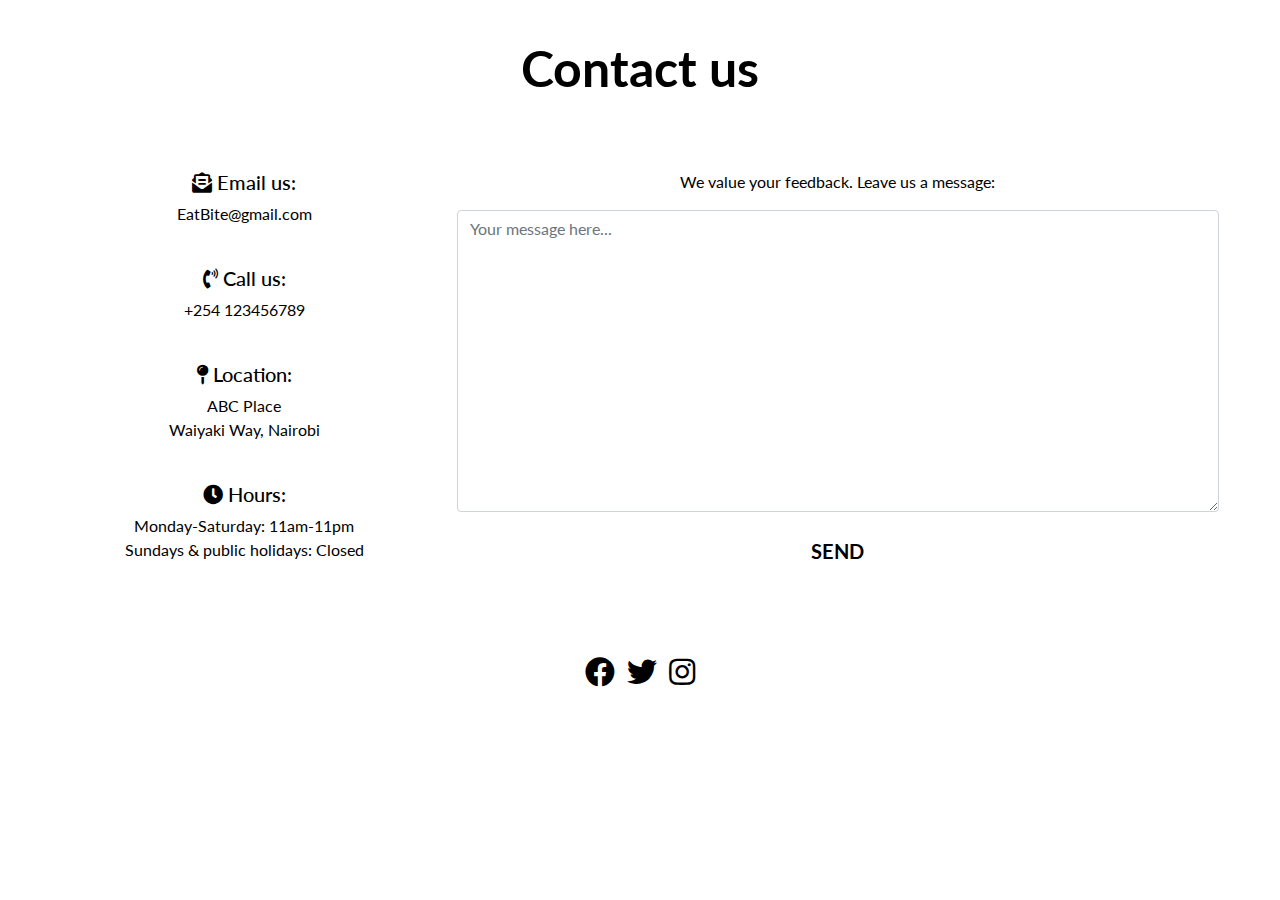
==== contact.html @ 5bd04d98 "add contact file" ====
<!DOCTYPE html>
<html lang="en">
<head>
    <meta charset="UTF-8">
    <meta name="viewport" content="width=device-width, initial-scale=1.0">
    <link rel="icon" type="image/jpg" href="images/lorna/icon.jpg"></link>
    <link rel="stylesheet" href="https://stackpath.bootstrapcdn.com/bootstrap/4.3.1/css/bootstrap.min.css">
    <!--CDN link to bootstrap CSS -->
    <link rel="stylesheet" href="css/mdb.min.css">
    <link rel="stylesheet" href="css/mdb.css">
    <!--used for carousel-->
    <link href="https://fonts.googleapis.com/css?family=Lato|Zhi+Mang+Xing&display=swap" rel="stylesheet">
    <link rel="stylesheet" href="https://use.fontawesome.com/releases/v5.8.2/css/all.css">
    <link rel="stylesheet" href="https://cdnjs.cloudflare.com/ajax/libs/font-awesome/4.7.0/css/font-awesome.min.css">
    <!--allows for importing of fontawesome icons -->
    <link rel="stylesheet" type="text/css" href="css/styles.css">
    <script src="js/jquery-3.4.1.js"></script>
    <script src="js/bootstrap.min.js"></script>
    <title>Contact Us</title>
</head>

<body>
    <div id="contactus">
        <h3><b>Contact us</b></h3>
        <div class="row contactcontent">
            <div class="col-md-4">
                <h5><i class="fas fa-envelope-open-text"></i>&nbsp;Email us:</h5>
                <p>EatBite@gmail.com</p>
                <br>
                <h5><i class="fas fa-phone-volume"></i>&nbsp;Call us:</h5>
                <p>+254 123456789</p>
                <br>
                <h5><i class="fas fa-map-pin"></i>&nbsp;Location:</h5>
                <p>ABC Place
                    <br>Waiyaki Way, Nairobi</p>
                <br>
                <h5><i class="fas fa-clock"></i>&nbsp;Hours:</h5>
                <p>Monday-Saturday: 11am-11pm
                    <br>Sundays & public holidays: Closed</p>
            </div>
            <div class="col-md-8">
                <p>We value your feedback. Leave us a message:</p>
                <form id="messageForm">
                    <div class="form-group textarea">
                        <textarea type="text" name="message" id="message" class="form-control" rows="12" placeholder="Your message here..." required></textarea>
                        <button type="submit" class="btn" onclick="clearTextarea()">SEND</button>
                    </div>
                </form>
            </div>
        </div>
        <div class="socials">
            <span><i class="fab fa-facebook icon_facebook" style="font-size:30px" ></i></span>&nbsp;&nbsp;
            <span><i class="fab fa-twitter" style="font-size:30px"></i></span>&nbsp;&nbsp;
            <span><i class="fab fa-instagram icon_instagram" style="font-size:30px"></i></span>
        </div>
        <br>
    </div>
</body>
---- css/styles.css ----
body {
    font-family: "Lato", sans-serif;
    margin: 0;
  }
  
  .sidenav {
    display: none;
    height: 100%;
    width: 250px;
    position: fixed;
    z-index: 1;
    top: 0;
    left: 0;
    background-color:white;
    overflow-x: hidden;
    padding-top: 60px;
  }
  
  .sidenav a {
    padding: 8px 8px 8px 32px;
    text-decoration: none;
    font-size: 25px;
    color:black;
    display: block;
  }
  
  .sidenav a:hover {
    color: black;
  }
  
  .sidenav .closebtn {
    position: absolute;
    top: 0;
    right: 25px;
    font-size: 40px;
    margin-left: 40px;
  }
  div#brand-name{
    font-family: 'Qwigley', cursive;
    font-size: 6vw;
    display: inline;
    max-height: 2%;
    float:left;
  }
  .navbar .container{
    margin: 0;
    height: 45px; /*set height of navbar*/
    float:left;
  }
  
  @media screen and (max-height: 800px) {
    .sidenav {padding-top: 15px;}
    .sidenav a {font-size: 15px;}
  }
  img {
      width:100%;
  }
  .container-fluid {
    position: relative;
    text-align: center;
    color:black;
  }
  .centered {
    position: absolute;
    top: 50%;
    left: 50%;
    transform: translate(-50%, -50%);
    font-size: 100px;
  }
/* NEW RESTAURANTS*/
  #new {
      text-align: left;
      border: 1px black;
      padding:6px;
      margin: 20px;
  }
  * {
    box-sizing: border-box;
  }
  
  /* Float four columns side by side */
  .column {
    float: left;
    width: 25%;
    padding: 0 10px;
  }
  
  /* Remove extra left and right margins, due to padding in columns */
  .row {margin: 0 -5px;}
  
  /* Clear floats after the columns */
  .row:after {
    content: "";
    display: table;
    clear: both;
  }
  
  /* Style the counter cards */
  .card {
    box-shadow: 0 4px 8px 0 rgba(0, 0, 0, 0.2); /* this adds the "card" effect */
    padding: 16px;
    text-align: center;
    background-color: #f1f1f1;
  }
  
  /* Responsive columns - one column layout (vertical) on small screens */
  @media screen and (max-width: 800px) {
    .column {
      width: 100%;
      display: block;
      margin-bottom: 20px;
    }
  }
/* NEW RESTAURANTS */

/* CUISINES*/
  .header {
    text-align: center;
    padding: 32px;
  }
  
  .row {
    display: flex;
    flex-wrap: wrap;
    padding: 0 4px;
  }
  
  /* Create four equal columns that sits next to each other */
  .column {
    flex: 25%;
    max-width: 25%;
    padding: 0 4px;
  }
  
  .column img {
    margin-top: 8px;
    vertical-align: middle;
  }
  
  /* Responsive layout - makes a two column-layout instead of four columns */
  @media (max-width: 800px) {
    .column {
      flex: 50%;
      max-width: 50%;
    }
  }
  
  /* Responsive layout - makes the two columns stack on top of each other instead of next to each other */
  @media (max-width: 600px) {
    .column {
      flex: 100%;
      max-width: 100%;
    }
  }
/* CUISINES */

/* CONTACT US */
  #contactus{
    width: 100%;
    height: auto;
    text-align: center;
    color:black;
    background-image: url("../images/lorna/miss-zhang-jz0xIgcwyL0-unsplash.jpg");
    background-size: cover;
  }
  #contactus img{
    object-fit: cover;
    height: auto;
  }
  #contactus .btn{
    background: transparent !important;
    color:black;
    font-weight: bolder;
    padding: 3%;
    font-size: 20px;
  }
  h3{
    padding-top: 3%;
    font-size: 50px;
    padding-bottom: 1%;
  }
  #message{
    color: black;
    background: transparent;
  }
  .contactcontent{
    padding: 4%;
  }
  /*CONTACT US*/
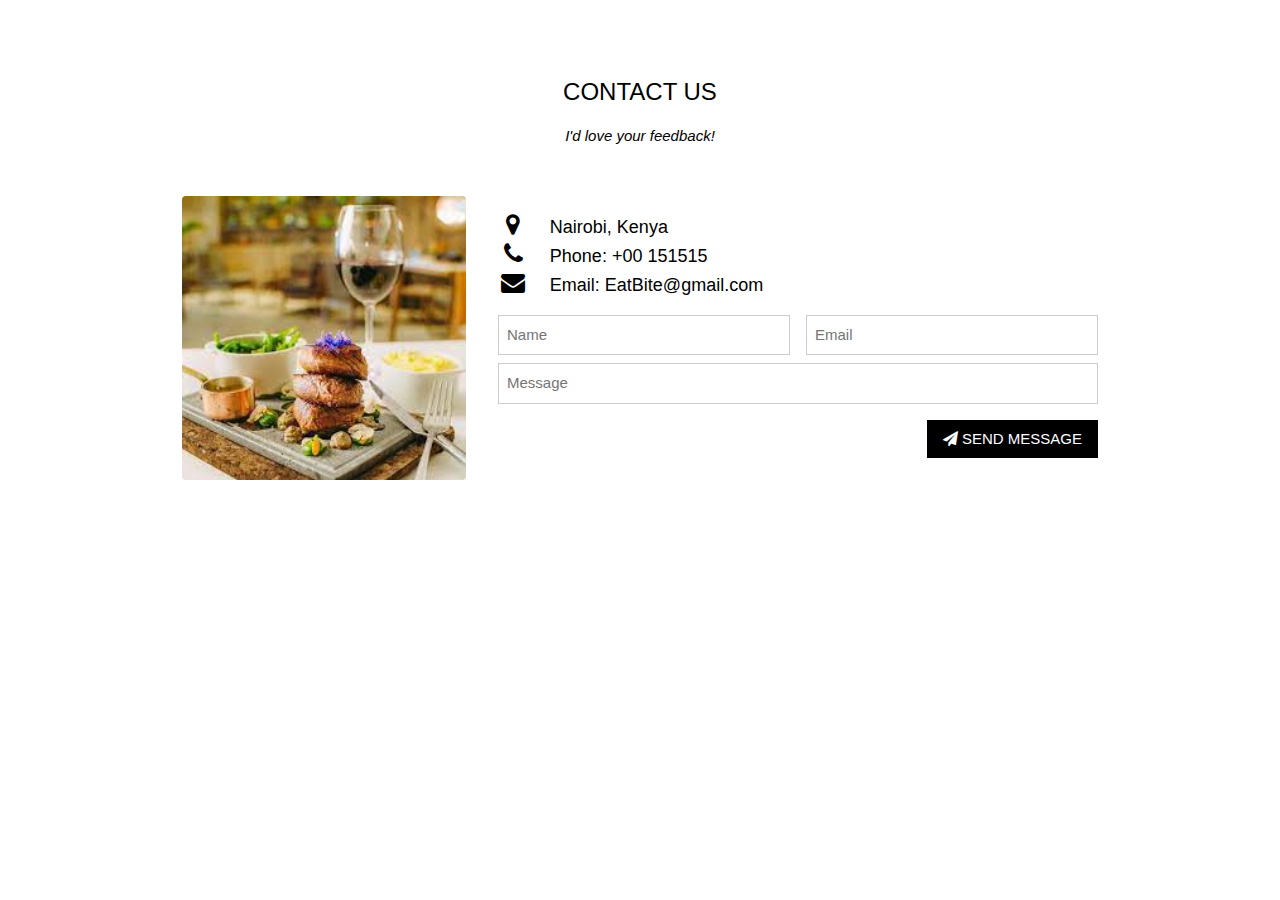
==== commit e8611f32: "add listing file" ====
--- a/contact.html
+++ b/contact.html
@@ -1,58 +1,43 @@
 <!DOCTYPE html>
 <html lang="en">
-<head>
-    <meta charset="UTF-8">
-    <meta name="viewport" content="width=device-width, initial-scale=1.0">
-    <link rel="icon" type="image/jpg" href="images/lorna/icon.jpg"></link>
-    <link rel="stylesheet" href="https://stackpath.bootstrapcdn.com/bootstrap/4.3.1/css/bootstrap.min.css">
-    <!--CDN link to bootstrap CSS -->
-    <link rel="stylesheet" href="css/mdb.min.css">
-    <link rel="stylesheet" href="css/mdb.css">
-    <!--used for carousel-->
-    <link href="https://fonts.googleapis.com/css?family=Lato|Zhi+Mang+Xing&display=swap" rel="stylesheet">
-    <link rel="stylesheet" href="https://use.fontawesome.com/releases/v5.8.2/css/all.css">
-    <link rel="stylesheet" href="https://cdnjs.cloudflare.com/ajax/libs/font-awesome/4.7.0/css/font-awesome.min.css">
-    <!--allows for importing of fontawesome icons -->
-    <link rel="stylesheet" type="text/css" href="css/styles.css">
-    <script src="js/jquery-3.4.1.js"></script>
-    <script src="js/bootstrap.min.js"></script>
-    <title>Contact Us</title>
-</head>
-
-<body>
-    <div id="contactus">
-        <h3><b>Contact us</b></h3>
-        <div class="row contactcontent">
-            <div class="col-md-4">
-                <h5><i class="fas fa-envelope-open-text"></i>&nbsp;Email us:</h5>
-                <p>EatBite@gmail.com</p>
-                <br>
-                <h5><i class="fas fa-phone-volume"></i>&nbsp;Call us:</h5>
-                <p>+254 123456789</p>
-                <br>
-                <h5><i class="fas fa-map-pin"></i>&nbsp;Location:</h5>
-                <p>ABC Place
-                    <br>Waiyaki Way, Nairobi</p>
-                <br>
-                <h5><i class="fas fa-clock"></i>&nbsp;Hours:</h5>
-                <p>Monday-Saturday: 11am-11pm
-                    <br>Sundays & public holidays: Closed</p>
+    <head>
+        <title>Contact Us</title>
+        <link rel="stylesheet" href="https://www.w3schools.com/w3css/4/w3.css">
+        <link rel="stylesheet" href="https://fonts.googleapis.com/css?family=Lato">
+        <link rel="stylesheet" href="https://cdnjs.cloudflare.com/ajax/libs/font-awesome/4.7.0/css/font-awesome.min.css">
+        <link href="css/styles.css" rel="stylesheet" type="text/css">
+        <script src="js/scripts.js"></script>
+    </head>
+    <body>
+        <div class="w3-content w3-container w3-padding-64" id="contact">
+            <h3 class="w3-center">CONTACT US</h3>
+            <p class="w3-center"><em>I'd love your feedback!</em></p>
+            <div class="w3-row w3-padding-32 w3-section">
+                <div class="w3-col m4 w3-container">
+                    <img src="images/harvest1.jpg" class="w3-image w3-round" style="width:100%">
+                </div>
+                <div class="w3-col m8 w3-panel">
+                    <div class="w3-large w3-margin-bottom">
+                        <i class="fa fa-map-marker fa-fw w3-hover-text-black w3-xlarge w3-margin-right"></i> Nairobi, Kenya<br>
+                        <i class="fa fa-phone fa-fw w3-hover-text-black w3-xlarge w3-margin-right"></i> Phone: +00 151515<br>
+                        <i class="fa fa-envelope fa-fw w3-hover-text-black w3-xlarge w3-margin-right"></i> Email: EatBite@gmail.com<br>
+                    </div>
+                    <form action="/action_page.php" target="_blank">
+                        <div class="w3-row-padding" style="margin:0 -16px 8px -16px">
+                            <div class="w3-half">
+                                <input class="w3-input w3-border" type="text" placeholder="Name" required name="Name">
+                            </div>
+                            <div class="w3-half">
+                                <input class="w3-input w3-border" type="text" placeholder="Email" required name="Email">
+                            </div>
+                        </div>
+                        <input class="w3-input w3-border" type="text" placeholder="Message" required name="Message">
+                        <button class="w3-button w3-black w3-right w3-section" type="submit">
+                            <i class="fa fa-paper-plane"></i> SEND MESSAGE
+                        </button>
+                    </form>
+                </div>
             </div>
-            <div class="col-md-8">
-                <p>We value your feedback. Leave us a message:</p>
-                <form id="messageForm">
-                    <div class="form-group textarea">
-                        <textarea type="text" name="message" id="message" class="form-control" rows="12" placeholder="Your message here..." required></textarea>
-                        <button type="submit" class="btn" onclick="clearTextarea()">SEND</button>
-                    </div>
-                </form>
-            </div>
-        </div>
-        <div class="socials">
-            <span><i class="fab fa-facebook icon_facebook" style="font-size:30px" ></i></span>&nbsp;&nbsp;
-            <span><i class="fab fa-twitter" style="font-size:30px"></i></span>&nbsp;&nbsp;
-            <span><i class="fab fa-instagram icon_instagram" style="font-size:30px"></i></span>
-        </div>
-        <br>
-    </div>
-</body>+        </div> 
+    </body>
+</html>--- a/css/styles.css
+++ b/css/styles.css
@@ -1,189 +1,85 @@
-body {
-    font-family: "Lato", sans-serif;
-    margin: 0;
-  }
-  
-  .sidenav {
-    display: none;
-    height: 100%;
-    width: 250px;
-    position: fixed;
-    z-index: 1;
-    top: 0;
-    left: 0;
-    background-color:white;
-    overflow-x: hidden;
-    padding-top: 60px;
-  }
-  
-  .sidenav a {
-    padding: 8px 8px 8px 32px;
-    text-decoration: none;
-    font-size: 25px;
-    color:black;
-    display: block;
-  }
-  
-  .sidenav a:hover {
-    color: black;
-  }
-  
-  .sidenav .closebtn {
-    position: absolute;
-    top: 0;
-    right: 25px;
-    font-size: 40px;
-    margin-left: 40px;
-  }
-  div#brand-name{
-    font-family: 'Qwigley', cursive;
-    font-size: 6vw;
-    display: inline;
-    max-height: 2%;
-    float:left;
-  }
-  .navbar .container{
-    margin: 0;
-    height: 45px; /*set height of navbar*/
-    float:left;
-  }
-  
-  @media screen and (max-height: 800px) {
-    .sidenav {padding-top: 15px;}
-    .sidenav a {font-size: 15px;}
-  }
-  img {
-      width:100%;
-  }
-  .container-fluid {
-    position: relative;
-    text-align: center;
-    color:black;
-  }
-  .centered {
-    position: absolute;
-    top: 50%;
-    left: 50%;
-    transform: translate(-50%, -50%);
-    font-size: 100px;
-  }
+.container-fluid{
+  padding: 0;
+}
+#header{
+  background-position: center center;
+ /* Image doesn't repeat */
+  background-repeat: no-repeat;
+ /* Makes the image fixed in the viewport so that it doesn't move when the content height is greater than the image height */
+  background-attachment: fixed;
+ /* This is what makes the background image rescale based on its container's size */
+  background-size: cover;
+  text-align: center;
+  color: white;
+}
 /* NEW RESTAURANTS*/
-  #new {
-      text-align: left;
-      border: 1px black;
-      padding:6px;
-      margin: 20px;
-  }
-  * {
-    box-sizing: border-box;
-  }
-  
-  /* Float four columns side by side */
-  .column {
-    float: left;
-    width: 25%;
-    padding: 0 10px;
-  }
-  
-  /* Remove extra left and right margins, due to padding in columns */
-  .row {margin: 0 -5px;}
-  
-  /* Clear floats after the columns */
-  .row:after {
-    content: "";
-    display: table;
-    clear: both;
-  }
-  
-  /* Style the counter cards */
-  .card {
-    box-shadow: 0 4px 8px 0 rgba(0, 0, 0, 0.2); /* this adds the "card" effect */
-    padding: 16px;
-    text-align: center;
-    background-color: #f1f1f1;
-  }
-  
-  /* Responsive columns - one column layout (vertical) on small screens */
-  @media screen and (max-width: 800px) {
-    .column {
-      width: 100%;
-      display: block;
-      margin-bottom: 20px;
-    }
-  }
+#new {
+  text-align: left;
+  border: 1px black;
+  padding:6px;
+  margin: 20px;
+}
+* {
+box-sizing: border-box;
+}
+/* Float four columns side by side */
+.column {
+float: left;
+width: 25%;
+padding: 0 4px;
+}
+
+/* Remove extra left and right margins, due to padding in columns */
+.row {margin: 0 -5px;}
+
+/* Clear floats after the columns */
+.row:after {
+content: "";
+display: table;
+clear: both;
+}
+
+/* Style the counter cards */
+.card {
+box-shadow: 0 4px 8px 0 rgba(0, 0, 0, 0.2); /* this adds the "card" effect */
+padding: 16px;
+text-align: center;
+background-color: #f1f1f1;
+}
 /* NEW RESTAURANTS */
 
 /* CUISINES*/
-  .header {
-    text-align: center;
-    padding: 32px;
-  }
-  
-  .row {
-    display: flex;
-    flex-wrap: wrap;
-    padding: 0 4px;
-  }
-  
-  /* Create four equal columns that sits next to each other */
-  .column {
-    flex: 25%;
-    max-width: 25%;
-    padding: 0 4px;
-  }
-  
-  .column img {
-    margin-top: 8px;
-    vertical-align: middle;
-  }
-  
-  /* Responsive layout - makes a two column-layout instead of four columns */
-  @media (max-width: 800px) {
-    .column {
-      flex: 50%;
-      max-width: 50%;
-    }
-  }
-  
-  /* Responsive layout - makes the two columns stack on top of each other instead of next to each other */
-  @media (max-width: 600px) {
-    .column {
-      flex: 100%;
-      max-width: 100%;
-    }
-  }
+#cuisine {
+  text-align: center;
+}
+#menu{
+  padding-right: 12%;
+  padding-left: 12%;
+  text-align: center;
+}
+.carousel-inner{
+  padding-bottom: 1%;
+}
+.carousel-multi-item .carousel-indicators li{
+ /*style carousel indicators*/
+  background-color: white;
+  height: 1rem;
+  width: 1rem;
+}
+.carousel-multi-item .carousel-indicators .active{
+ /* style active carousel indicator*/
+  background-color: white;
+  height: 1.25rem;
+  width: 1.25rem;
+}
 /* CUISINES */
 
-/* CONTACT US */
-  #contactus{
-    width: 100%;
-    height: auto;
-    text-align: center;
-    color:black;
-    background-image: url("../images/lorna/miss-zhang-jz0xIgcwyL0-unsplash.jpg");
-    background-size: cover;
-  }
-  #contactus img{
-    object-fit: cover;
-    height: auto;
-  }
-  #contactus .btn{
-    background: transparent !important;
-    color:black;
-    font-weight: bolder;
-    padding: 3%;
-    font-size: 20px;
-  }
-  h3{
-    padding-top: 3%;
-    font-size: 50px;
-    padding-bottom: 1%;
-  }
-  #message{
-    color: black;
-    background: transparent;
-  }
-  .contactcontent{
-    padding: 4%;
-  }
-  /*CONTACT US*/+  /* SOCIALS*/
+#socials {
+  text-align: center;
+}
+  /*SOCIALS*/
+
+/* CONTACT */
+
+/* CONTACT */